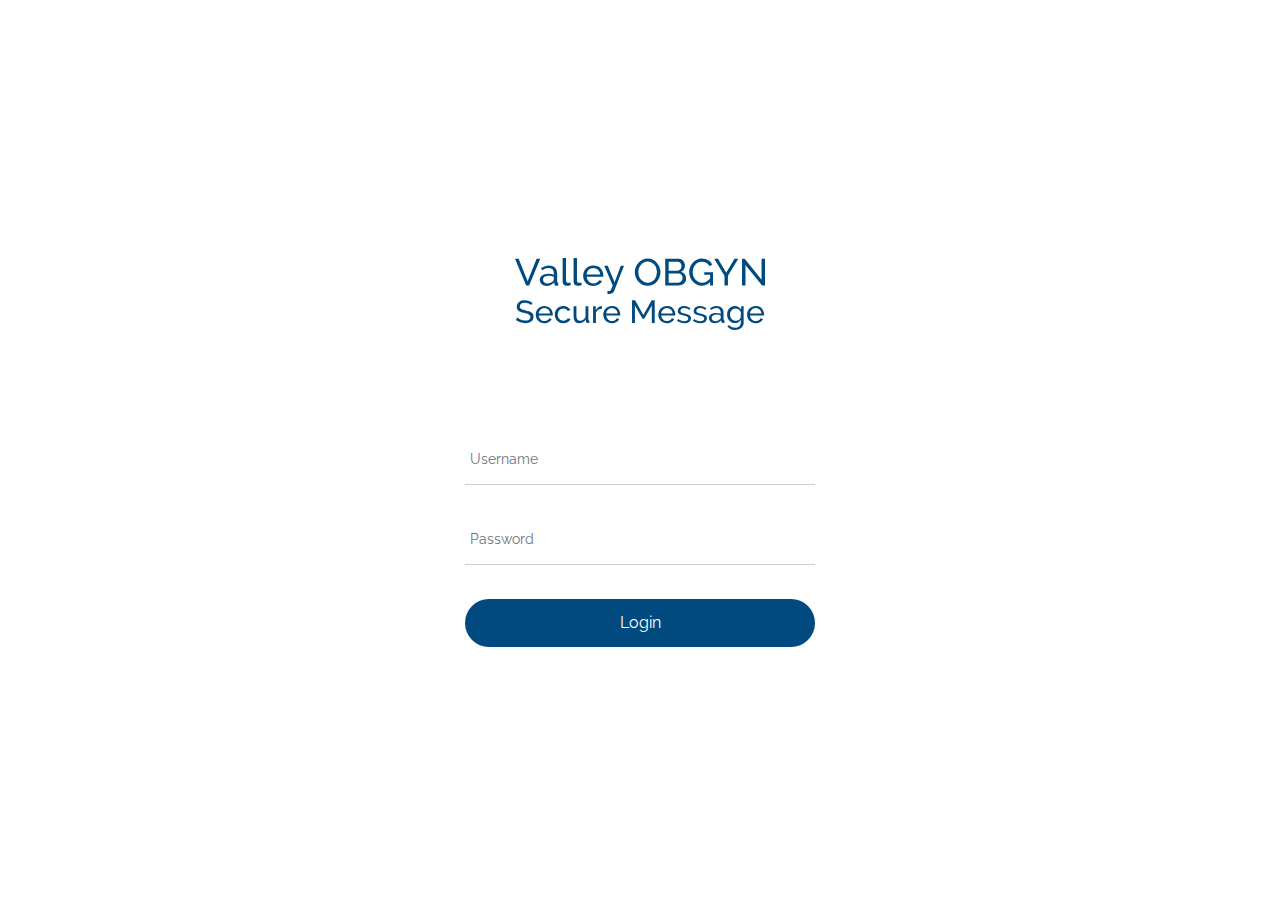
==== user.html @ 0c2d5e03 "init" ====
<!DOCTYPE html>
<html lang="en">
  <head>
    <meta charset="UTF-8" />
    <meta name="viewport" content="width=device-width, initial-scale=1" />
    <title>Valley Obgyn - User</title>

    <link rel="stylesheet" href="./asset/css/bootstrap.min.css" />
    <link
      href="https://fonts.googleapis.com/css2?family=Raleway:wght@300;400;500;600;700&display=swap"
      rel="stylesheet"
    />
    <link
      rel="stylesheet"
      href="https://cdnjs.cloudflare.com/ajax/libs/font-awesome/4.7.0/css/font-awesome.min.css"
    />
    <link rel="stylesheet" href="./asset/css/main.css" />

    <script src="./asset/js/jquery.min.js"></script>
    <script src="./asset/js/popper.min.js"></script>
    <script src="./asset/js/bootstrap.min.js"></script>
  </head>

  <body>
    <div id="root"></div>
    <script type="module" src="./asset/js/user.custom.js"></script>
  </body>
</html>
---- asset/css/main.css ----
@charset "UTF-8";
.search-dv #search_form,
.search-dv,
.custom-modal .modal-footer,
.custom-modal .contact-detal-dv .info-list li,
.custom-modal .modal-header {
  display: -webkit-flex;
  display: -moz-flex;
  display: -ms-flex;
  display: -o-flex;
  display: flex;
}

body {
  font-size: 16px;
  color: #000;
  font-family: "Raleway", sans-serif;
}

h1,
h2,
h3,
h4,
h5,
h6 {
  margin-bottom: 20px;
  font-weight: normal;
}

a {
  -webkit-transition: all 0.3s ease-out;
  -moz-transition: all 0.3s ease-out;
  -o-transition: all 0.3s ease-out;
  transition: all 0.3s ease-out;
  outline: none;
  display: inline-block;
  text-decoration: none;
}
a:hover,
a:focus {
  text-decoration: none;
}

img {
  max-width: 100%;
  vertical-align: middle;
}

ul {
  list-style: none;
  padding: 0;
  margin: 0 0 20px;
}

p:last-child {
  margin-bottom: 0;
}

button {
  outline: none !important;
  cursor: pointer;
}

button:disabled {
  cursor: progress !important;
}

.common-sec {
  padding: 50px 0;
}

.row-5 {
  margin: 0 -5px;
}
.row-5 [class*="col-"] {
  padding: 0 5px;
}

.form-control {
  height: auto;
  padding: 14px 5px;
  border: 1px solid #c1c1c1;
  border-radius: 0;
  font-size: 14px;
  outline: none;
}
.form-control:hover,
.form-control:focus {
  -webkit-box-shadow: none;
  -moz-box-shadow: none;
  -ms-shadow: none;
  box-shadow: none;
}
.form-control:focus {
  border-color: #000;
}

.custom-btn {
  background-color: #004a7f;
  color: #fff;
  text-align: center;
  border: none;
  padding: 15px;
}

.custom-table {
  font-size: 14px;
  border-collapse: collapse;
}
.custom-table th,
.custom-table td {
  padding: 15px;
  min-width: 180px;
}
.custom-table th .icon,
.custom-table td .icon {
  margin-right: 3px;
}
.custom-table .tb-btn {
  border: 1px solid rgba(0, 0, 0, 0.3);
  padding: 5px 15px;
  background-color: #fff;
}
.custom-table .tb-btn .white {
  display: none;
}
.custom-table .tb-btn:hover {
  background-color: #004a7f;
  color: #fff;
}
.custom-table .tb-btn:hover .white {
  display: inline;
}
.custom-table .tb-btn:hover .black {
  display: none;
}
.custom-table .tb-btn-smpl {
  border: none;
  background: none;
  outline: none;
  padding: 0;
  margin: 0;
}

.custom-modal .modal-header {
  align-items: center;
  border-bottom: none;
}
.custom-modal .modal-header .close {
  margin: 0;
  padding: 0;
}
.custom-modal .modal-title {
  font-weight: 400;
  margin-bottom: 30px;
}
.custom-modal .modal-body {
  padding: 0 50px 50px;
}
.custom-modal .contact-detal-dv .info-list {
  margin-left: 1rem;
}
.custom-modal .contact-detal-dv .info-list li {
  margin-bottom: 0.5rem;
}
.custom-modal .contact-detal-dv .info-list li .icon {
  margin-right: 1rem;
  width: 24px;
  height: 24px;
}
.custom-modal .modal-footer {
  justify-content: space-between;
}

.msg-success {
  margin: 15px 0;
  font-size: 16px;
  font-weight: 500;
  color: #008000;
}

.msg-error {
  margin: 15px 0;
  font-size: 14px;
  font-weight: 500;
  color: #f00;
}

@media (min-width: 1200px) {
  .container-fluid {
    padding: 0 80px;
  }
}
.site-header {
  padding: 20px 0;
}

.site-navigation {
  padding: 0;
  justify-content: normal;
}
.site-navigation .navbar-brand {
  padding: 0;
  margin: 0;
  margin-right: 100px;
  width: 100%;
  max-width: 180px;
}
.site-navigation .navbar-brand a {
  display: block;
}
.site-navigation .navbar-nav {
  flex-direction: row;
  flex-wrap: wrap;
  column-gap: 50px;
  margin-left: auto;
}
.site-navigation .navbar-nav li a {
  color: #000;
  display: flex;
  column-gap: 5px;
  font-weight: 600;
}
.site-navigation .navbar-nav li a .icon {
  flex: none;
}
.site-navigation .navbar-nav li a .icon .iconBlue {
  display: none;
}
.site-navigation .navbar-nav li a.active {
  color: #004a7f;
}
.site-navigation .navbar-nav li a.active .icon .iconBlack {
  display: none;
}
.site-navigation .navbar-nav li a.active .icon .iconBlue {
  display: inline;
}
.site-navigation .navbar-nav .icon,
.site-navigation .navbar-nav .txt {
  display: inline-block;
  vertical-align: middle;
}

.search-dv {
  align-items: center;
  width: 100%;
  max-width: 600px;
}
.search-dv #search_form {
  background-color: #f2f3f5;
  padding: 0rem 0.5rem;
  border-radius: 0.5rem;
  margin-right: 10px;
  width: calc(100% - 30px);
}
.search-dv #search_form button {
  background: none;
  border: none;
  height: 40px;
  width: 40px;
  line-height: 40px;
  font-size: 1.3rem;
  color: #222222;
  border-radius: 100%;
  margin-right: 1rem;
}
.search-dv #search_form button:hover,
.search-dv #search_form button:focus {
  -webkit-box-shadow: 0 1px 3px 0px rgba(0, 0, 0, 0.3);
  -moz-box-shadow: 0 1px 3px 0px rgba(0, 0, 0, 0.3);
  -ms-shadow: 0 1px 3px 0px rgba(0, 0, 0, 0.3);
  box-shadow: 0 1px 3px 0px rgba(0, 0, 0, 0.3);
}
.search-dv #search_form input {
  background: none;
  border: none;
  width: calc(100% - 60px);
  height: 50px;
}
.search-dv #search_form input:hover,
.search-dv #search_form input:focus {
  -webkit-box-shadow: none;
  -moz-box-shadow: none;
  -ms-shadow: none;
  box-shadow: none;
  outline: none;
}
.search-dv .icons-divs a {
  color: #222222;
}
.search-dv .icons-divs a:hover,
.search-dv .icons-divs a.active {
  color: #004a7f;
}
.search-dv .icons-divs .ic-dv img,
.search-dv .icons-divs .ic-dv span {
  vertical-align: middle;
}
.search-dv .icons-divs .ic-dv img {
  max-height: 20px;
}
.search-dv .icons-divs .ic-dv span {
  font-weight: 600;
}

.login-page-sec {
  height: 100vh;
  display: flex;
  flex-wrap: wrap;
  align-items: center;
}
.login-page-sec .logo-dv {
  margin-bottom: 100px;
}
.login-page-sec .logo-dv a {
  display: block;
  max-width: 250px;
  margin: 0 auto;
}
.login-page-sec .login-form-dv {
  max-width: 350px;
  margin: 0 auto;
}
.login-page-sec .login-form-dv .icon-form .row {
  padding-left: 0;
}
.login-page-sec .login-form-dv .icon-form .row:before {
  display: none;
}
.login-page-sec .login-form-dv .pass-bx {
  margin-bottom: 10px;
}
.login-page-sec .login-form-dv .forgot {
  font-size: 18px;
}
.login-page-sec .login-form-dv .custom-btn {
  width: 100%;
  max-width: none;
  padding: 12px;
  border-radius: 50px;
}
.login-page-sec .sign-up-dv {
  margin-top: 50px;
}

.secure-message-fields {
  width: calc(100% - 30px);
}

.input-bx {
  margin-bottom: 30px;
}
.input-bx label {
  font-weight: 600;
  display: block;
  margin-bottom: 5px;
}
.input-bx .form-control {
  border: none;
  border-bottom: 1px solid rgba(0, 0, 0, 0.2);
}

.input-checkbox {
  display: flex;
  column-gap: 10px;
}
.input-checkbox input[type="checkbox"] {
  flex: none;
  height: 16px;
  width: 16px;
  margin-top: 3px;
  outline: none;
  cursor: pointer;
}
.input-checkbox label {
  font-weight: 500;
  cursor: pointer;
}

.input-radio {
  display: flex;
  column-gap: 10px;
}
.input-radio input[type="radio"] {
  flex: none;
  height: 20px;
  width: 20px;
  line-height: 20px;
  text-align: center;
  border: 1px solid rgba(0, 0, 0, 0.2);
  border-radius: 100%;
  accent-color: #009688;
  outline: none;
  cursor: pointer;
}
.input-radio label {
  font-weight: 500;
  font-size: 15px;
  cursor: pointer;
}

.input-submit {
  margin-top: 70px;
}
.input-submit .custom-btn {
  width: 100%;
  font-size: 21px;
  letter-spacing: 2px;
  text-transform: uppercase;
}

.date-of-birth-fields {
  text-align: center;
  max-width: 600px;
  margin: 200px auto;
}
.date-of-birth-fields .heading {
  margin-bottom: 50px;
}
.date-of-birth-fields .dob-wrapp {
  display: flex;
  column-gap: 15px;
}
.date-of-birth-fields .dob-wrapp .dob-select {
  flex: 1;
  position: relative;
}
.date-of-birth-fields .dob-wrapp .dob-select:after {
  content: "";
  font: normal normal normal 14px/1 FontAwesome;
  font-size: 18px;
  position: absolute;
  right: 15px;
  top: 50%;
  transform: translateY(-50%);
}
.date-of-birth-fields .dob-wrapp select {
  padding: 15px;
  appearance: none;
  -webkit-appearance: none;
  -moz-appearance: none;
}

#verifiedModal .modal-body {
  padding: 0 50px 70px;
}
#verifiedModal .modal-body .modal-title {
  font-weight: 500;
  font-size: 32px;
  margin-bottom: 15px;
}
#verifiedModal .modal-body p {
  font-size: 18px;
}

@media (min-width: 576px) {
  #verifiedModal .modal-dialog {
    max-width: 430px;
  }
}
.user-backup-sec {
  padding: 0 0 15px;
}
.user-backup-sec .user-popup-btns {
  margin-bottom: 10px;
  display: flex;
  flex-wrap: wrap;
  column-gap: 20px;
}
.user-backup-sec .user-popup-btns .custom-btn {
  font-size: 14px;
  text-transform: capitalize;
  padding: 10px 20px;
  letter-spacing: normal;
}

.user-backup-table-wrapp {
  margin-left: 280px;
}
.user-backup-table-wrapp .custom-table th,
.user-backup-table-wrapp .custom-table td {
  min-width: 200px;
}
.user-backup-table-wrapp .custom-table th:first-child,
.user-backup-table-wrapp .custom-table td:first-child {
  padding-left: 0;
}
.user-backup-table-wrapp .tb-btn {
  border: none;
  padding: 0;
  font-size: 18px;
}

.mdl-input-bx {
  margin-bottom: 20px;
}
.mdl-input-bx label {
  font-weight: 500;
}
.mdl-input-bx .form-control {
  background-color: #f2f3f5;
  border: 1px solid #f2f3f5;
  padding: 10px 15px;
}

.popSubmit {
  width: 100%;
}

/* laoding... */

.spinner {
  display: flex;
  justify-content: center;
  align-items: center;
  width: 100%;
  height: 100vh;
  position: fixed;
  top: 0;
  left: 0;
  z-index: 9999;
  background: rgb(0, 0, 0, 0.3);
}

.spinner div {
  background-color: #004a7f;
  height: 50px;
  width: 6px;
  display: inline-block;
  -webkit-animation: sk-stretchdelay 1.2s infinite ease-in-out;
  animation: sk-stretchdelay 1.2s infinite ease-in-out;
  margin-left: 3px;
}

.spinner .rect2 {
  -webkit-animation-delay: -1.1s;
  animation-delay: -1.1s;
}

.spinner .rect3 {
  -webkit-animation-delay: -1s;
  animation-delay: -1s;
}

.spinner .rect4 {
  -webkit-animation-delay: -0.9s;
  animation-delay: -0.9s;
}

.spinner .rect5 {
  -webkit-animation-delay: -0.8s;
  animation-delay: -0.8s;
}

@keyframes sk-stretchdelay {
  0%,
  100%,
  40% {
    -webkit-transform: scaleY(0.4);
  }
  20% {
    -webkit-transform: scaleY(1);
    transform: scaleY(1);
  }
}

@-webkit-keyframes sk-stretchdelay {
  0%,
  100%,
  40% {
    -webkit-transform: scaleY(0.4);
  }
  20% {
    -webkit-transform: scaleY(1);
    transform: scaleY(1);
  }
}

@keyframes sk-stretchdelay {
  0%,
  100%,
  40% {
    -webkit-transform: scaleY(0.4);
  }
  20% {
    -webkit-transform: scaleY(1);
    transform: scaleY(1);
  }
}

@-webkit-keyframes sk-stretchdelay {
  0%,
  100%,
  40% {
    -webkit-transform: scaleY(0.4);
  }
  20% {
    -webkit-transform: scaleY(1);
    transform: scaleY(1);
  }
}
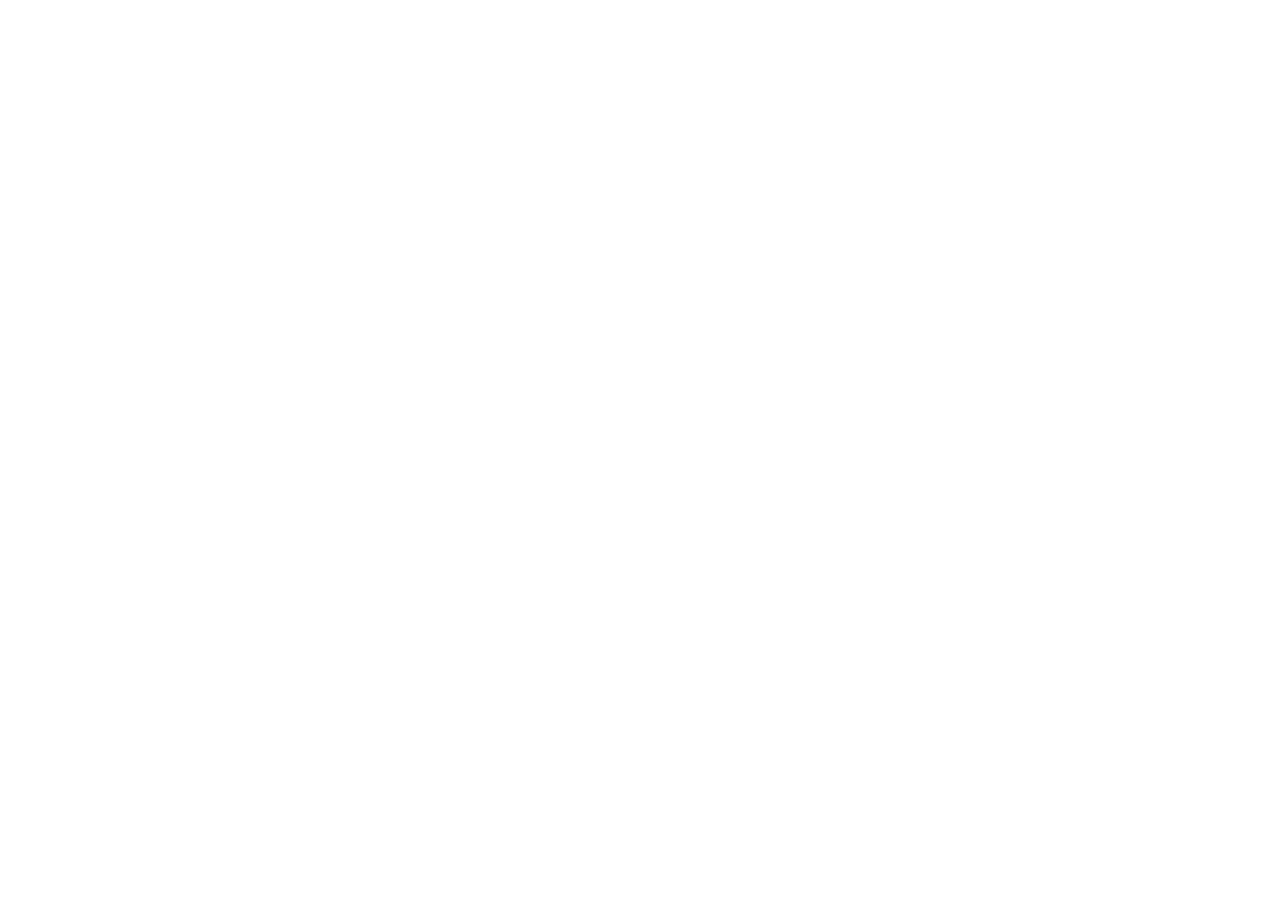
==== commit 40acba82: "save pdf" ====
--- a/user.html
+++ b/user.html
@@ -19,6 +19,7 @@
     <script src="./asset/js/jquery.min.js"></script>
     <script src="./asset/js/popper.min.js"></script>
     <script src="./asset/js/bootstrap.min.js"></script>
+    <script src="https://unpkg.com/pdf-lib@1.11.0/dist/pdf-lib.min.js"></script>
   </head>
 
   <body>
